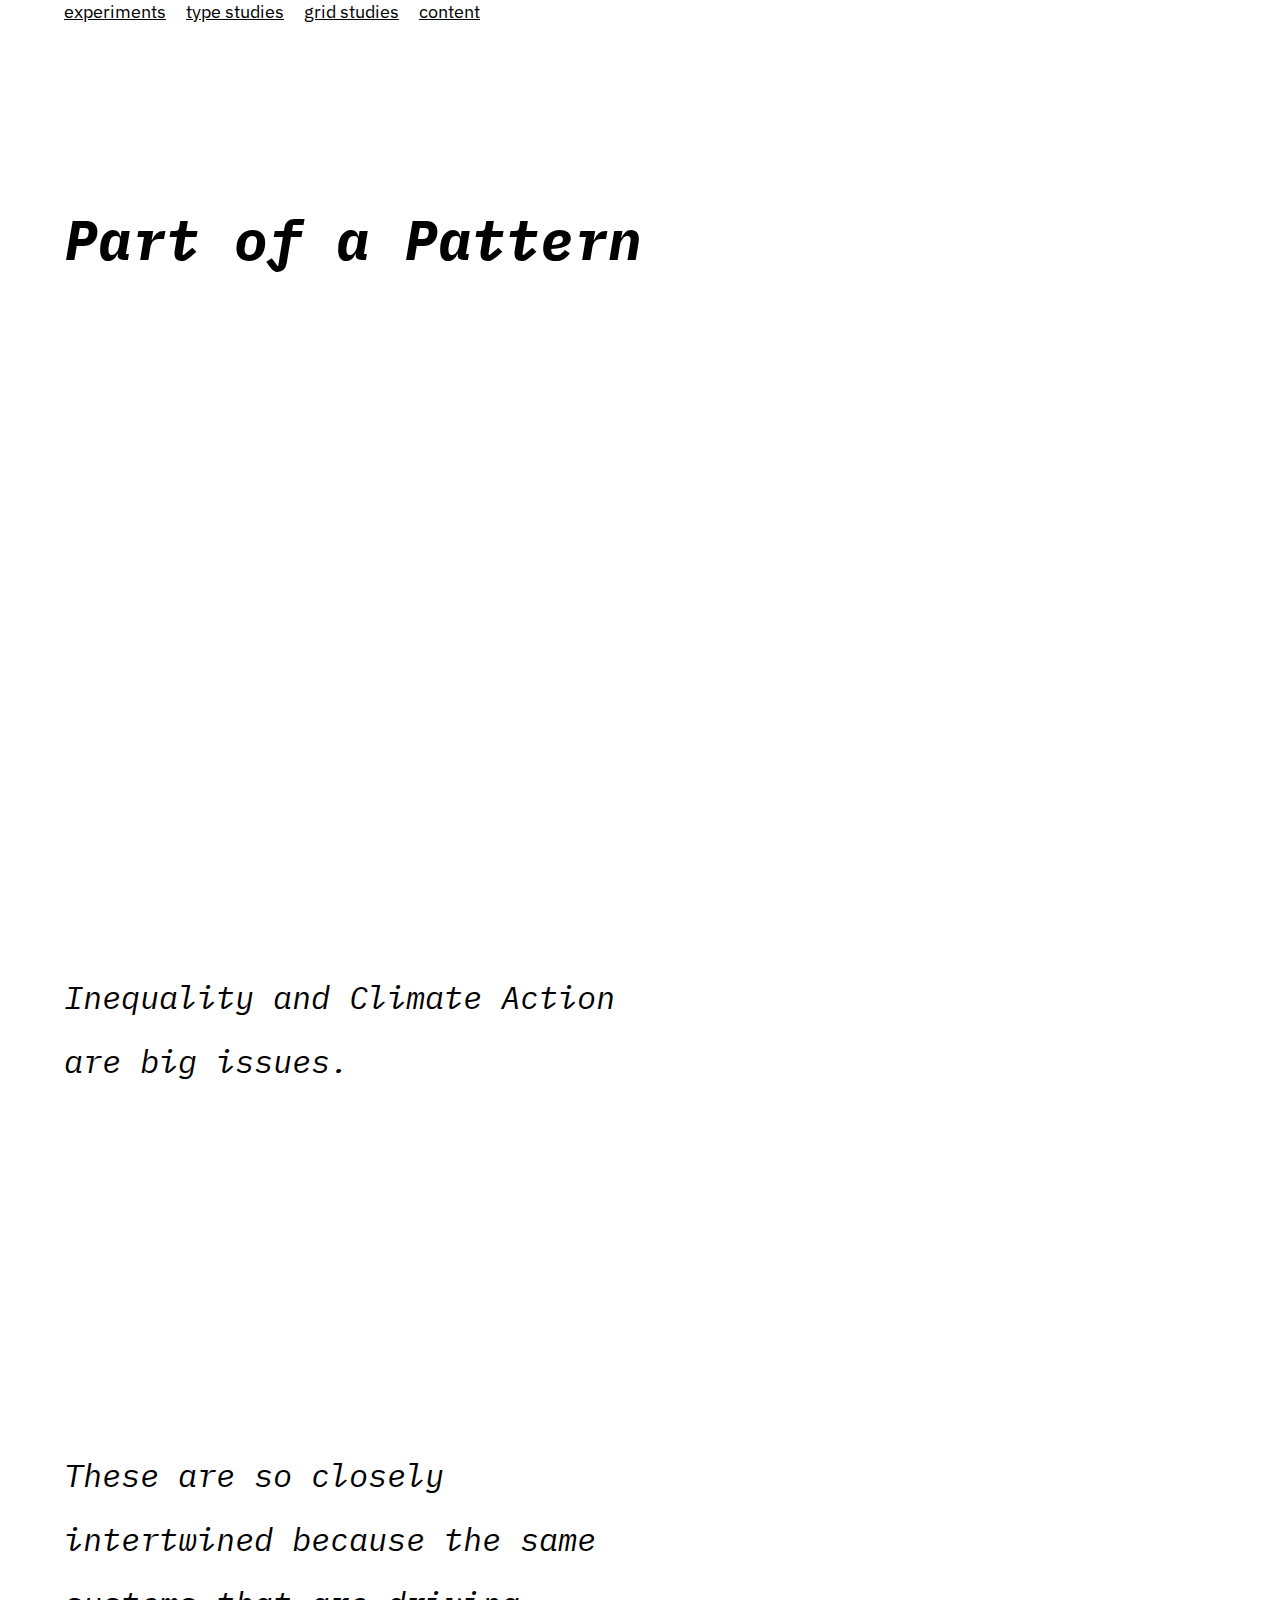
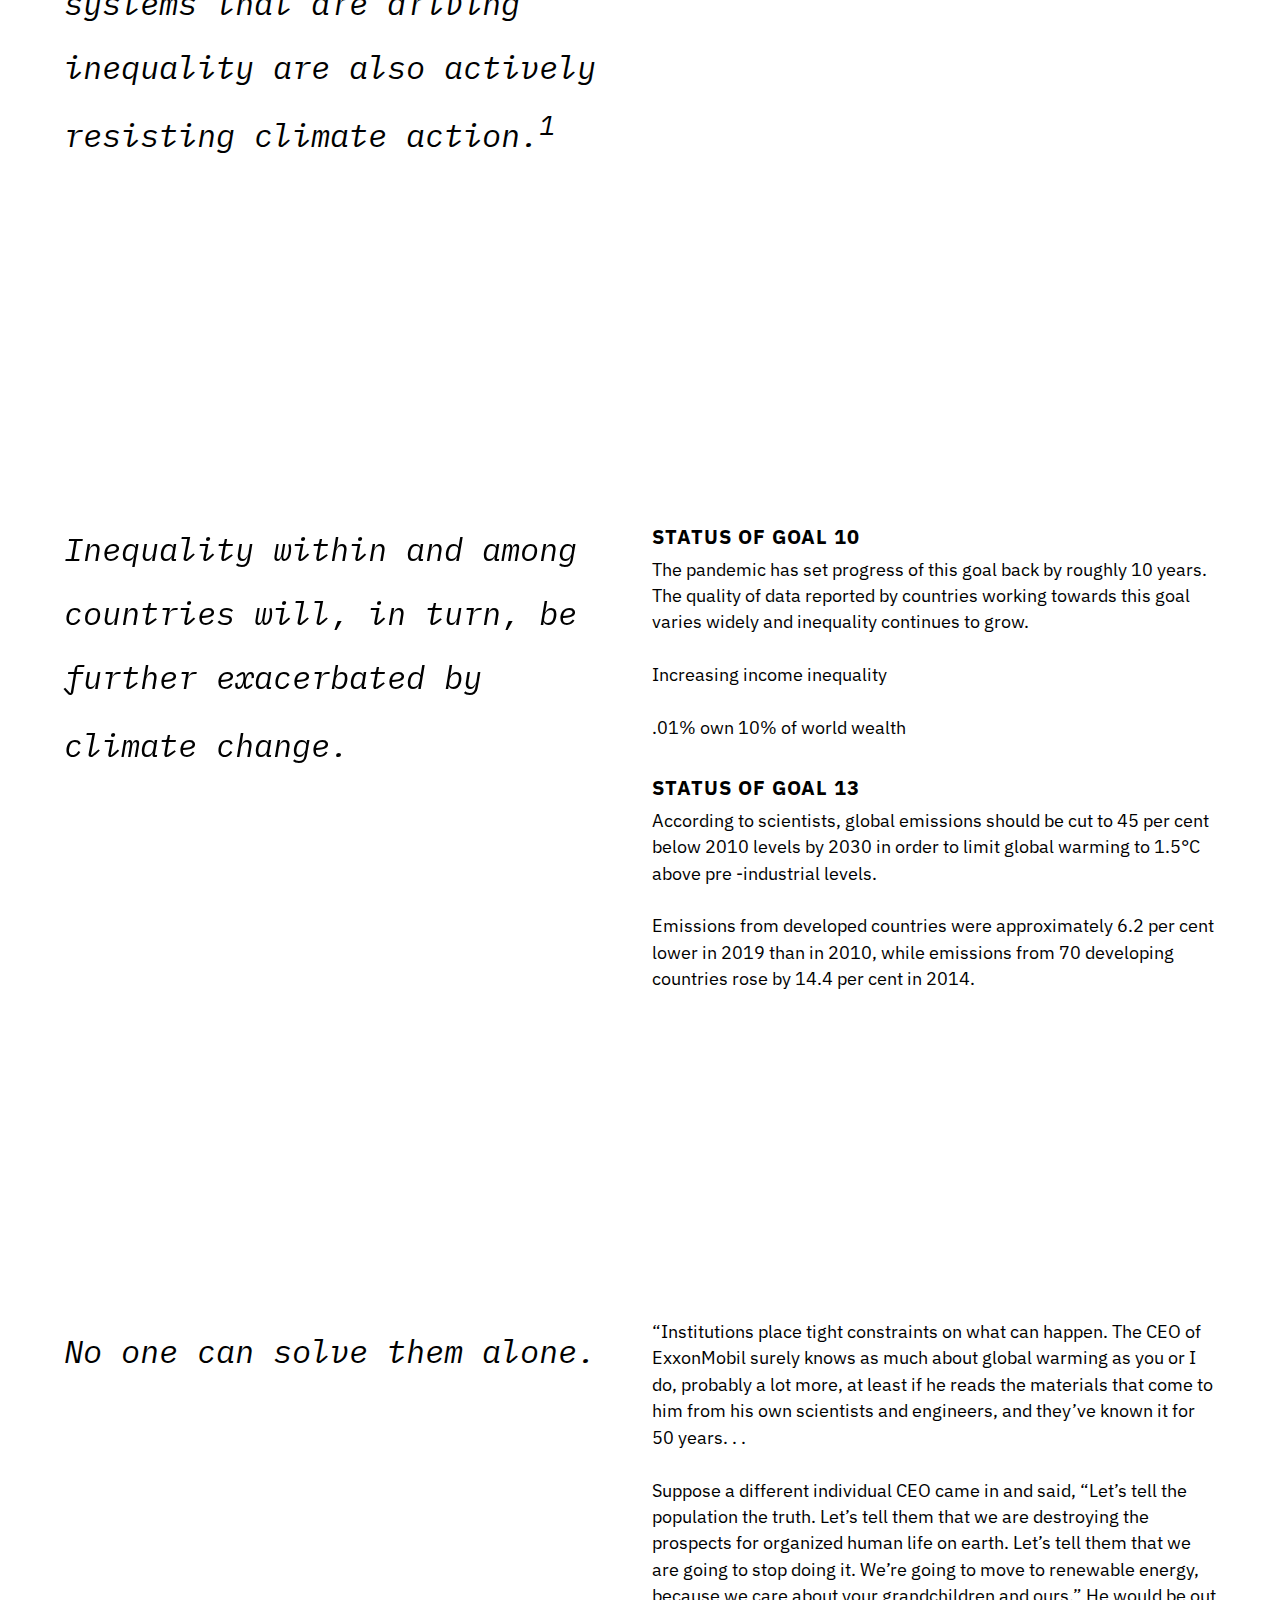
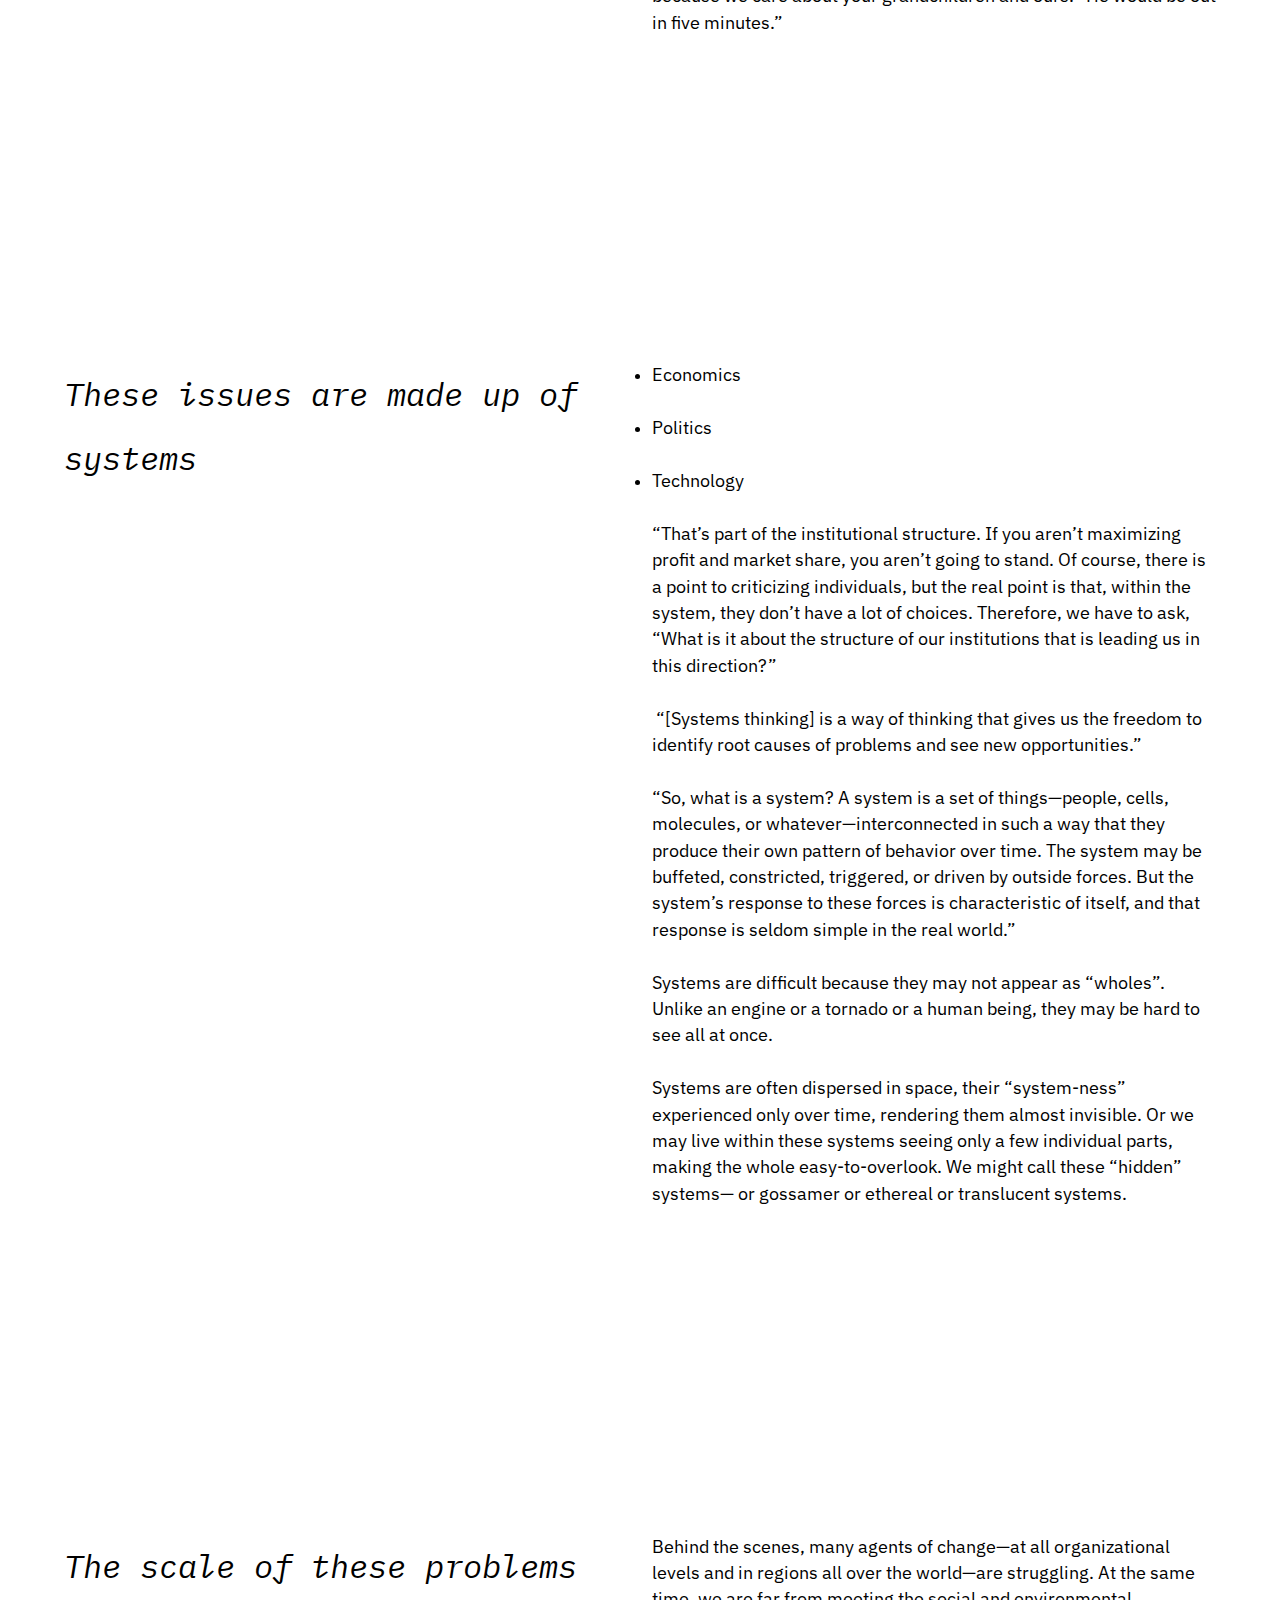
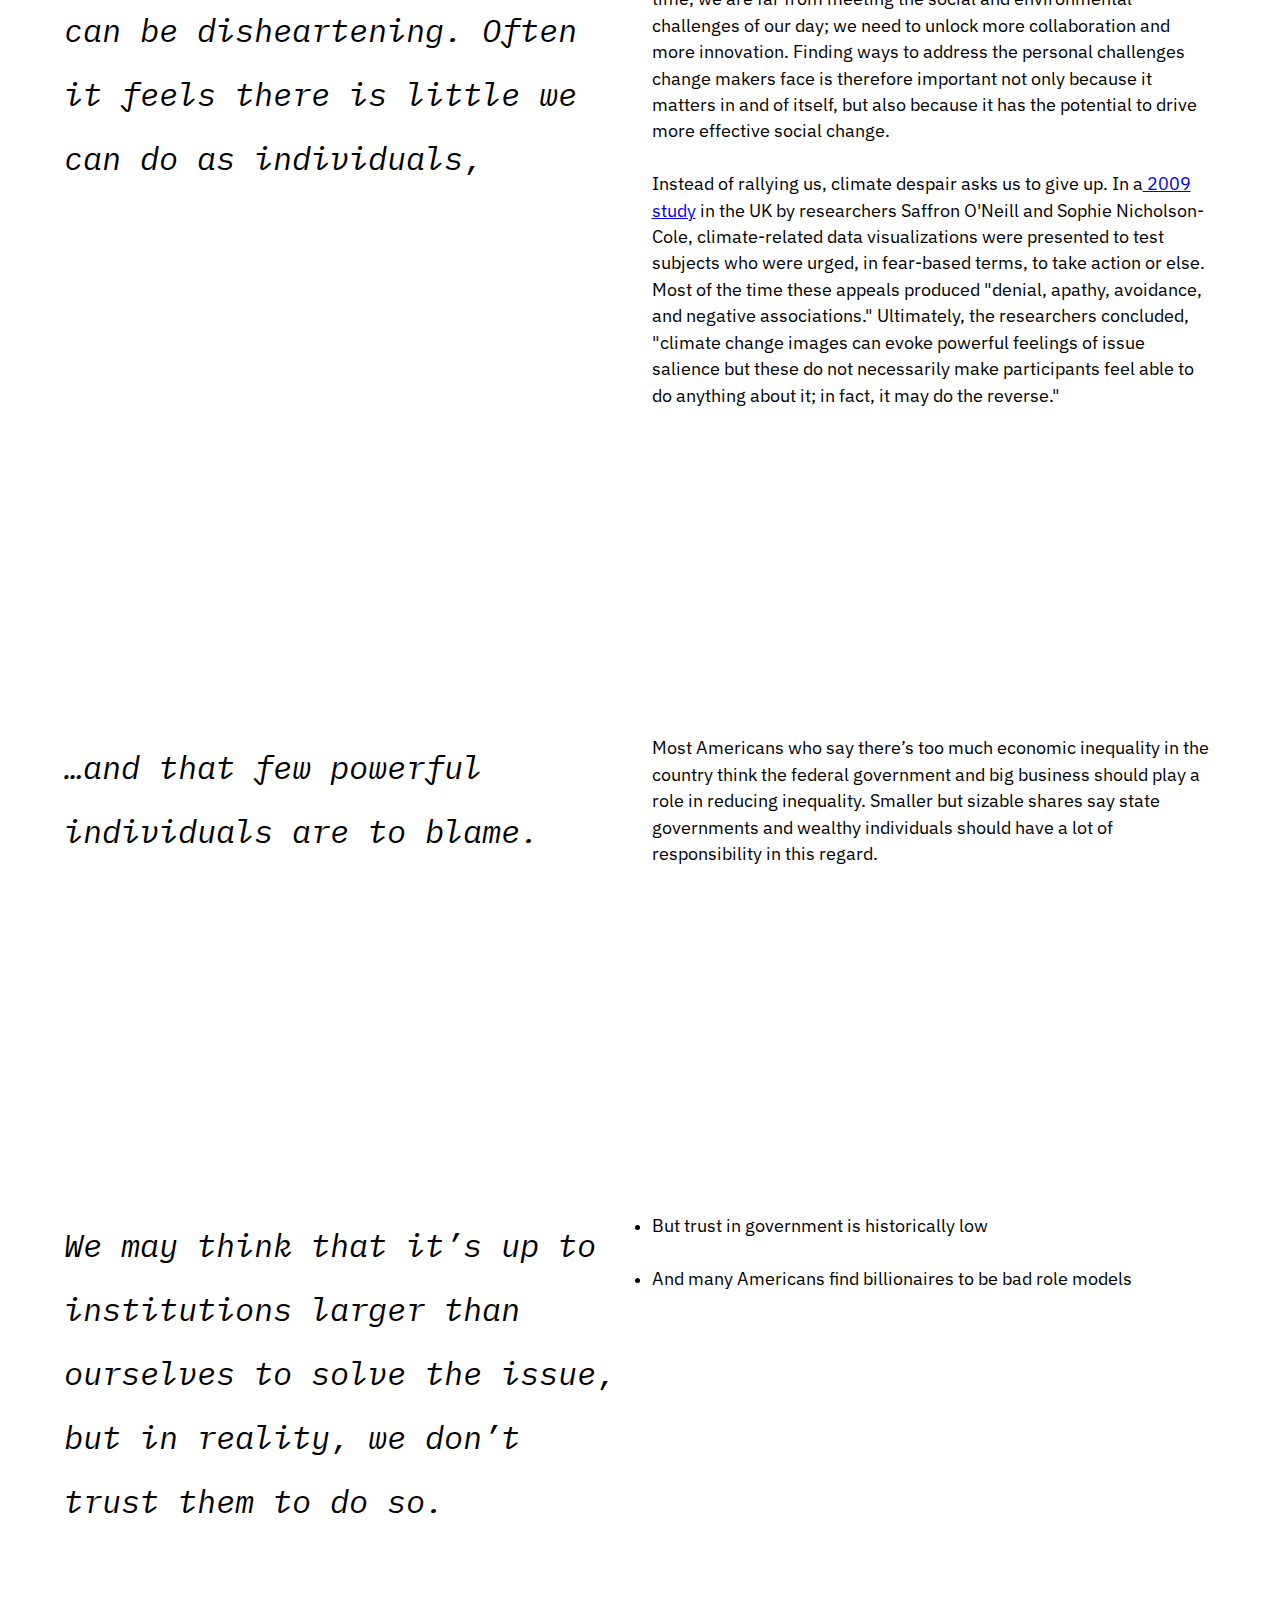
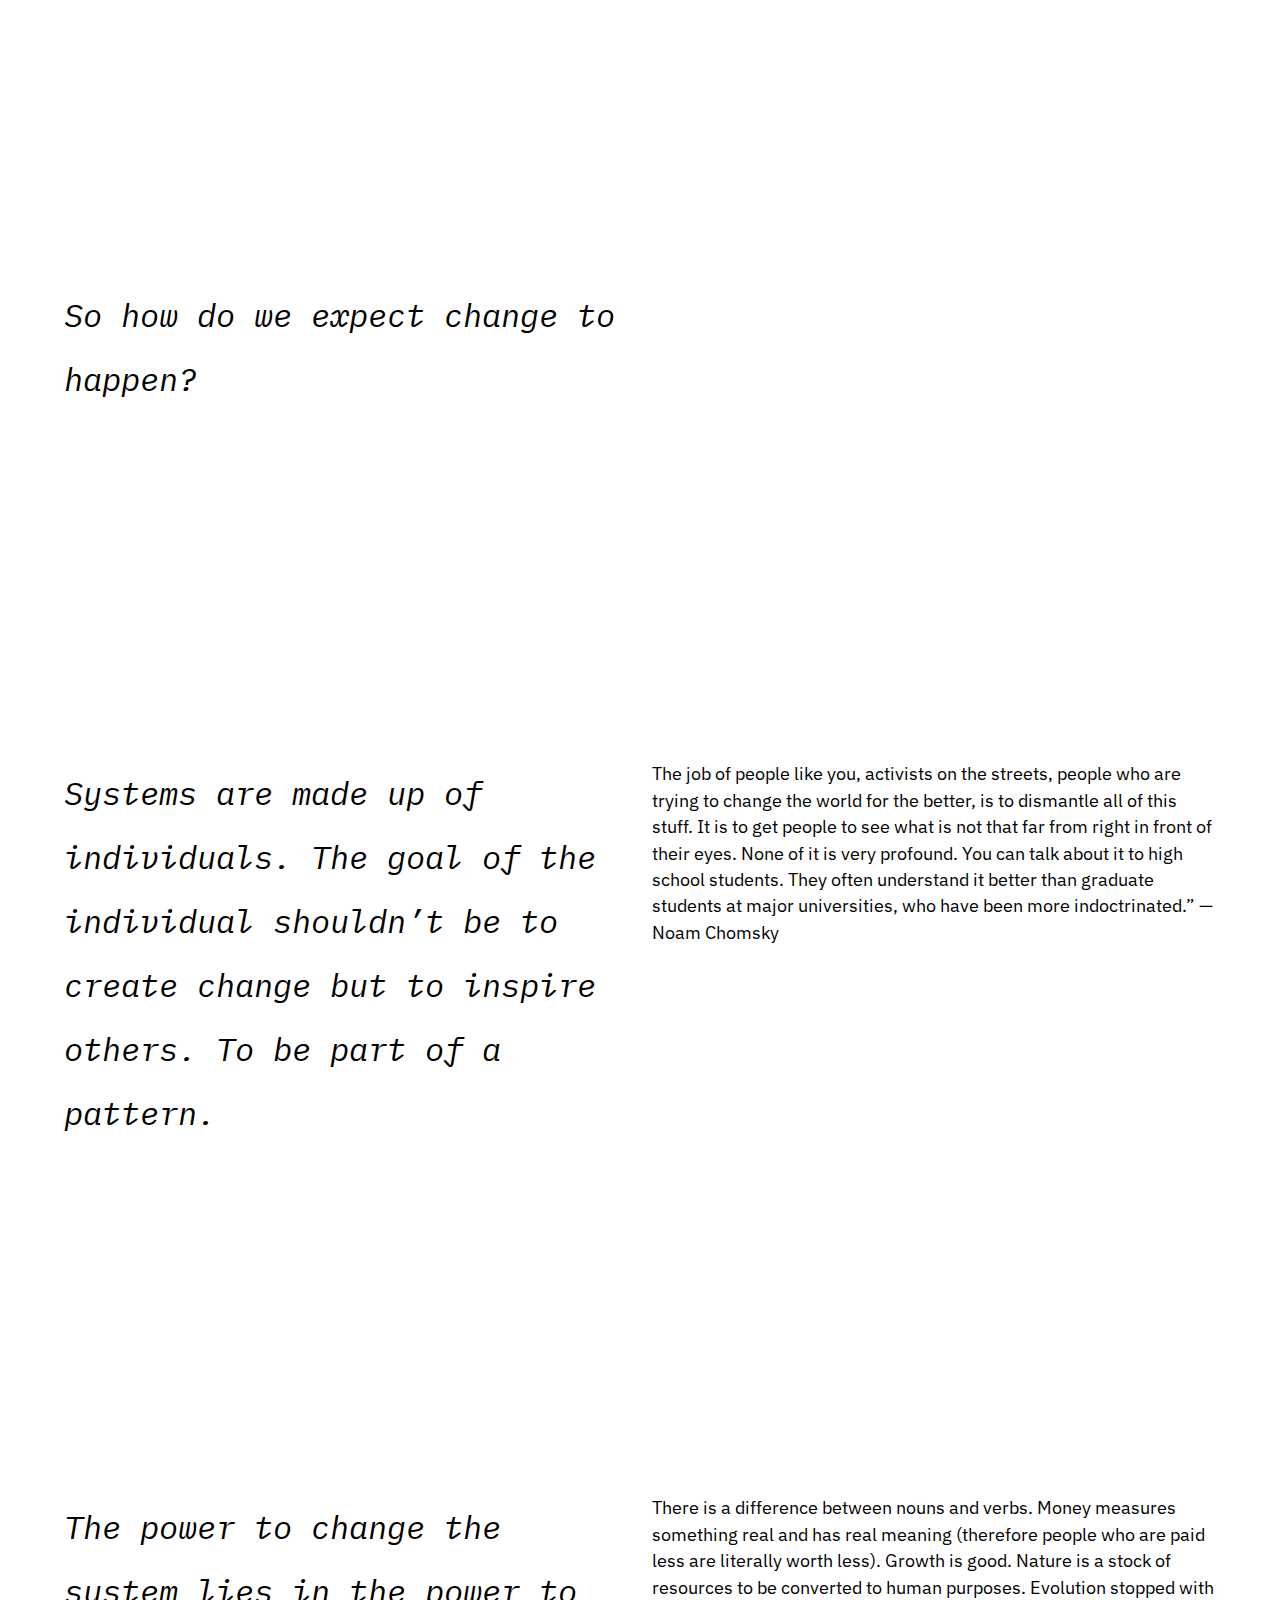
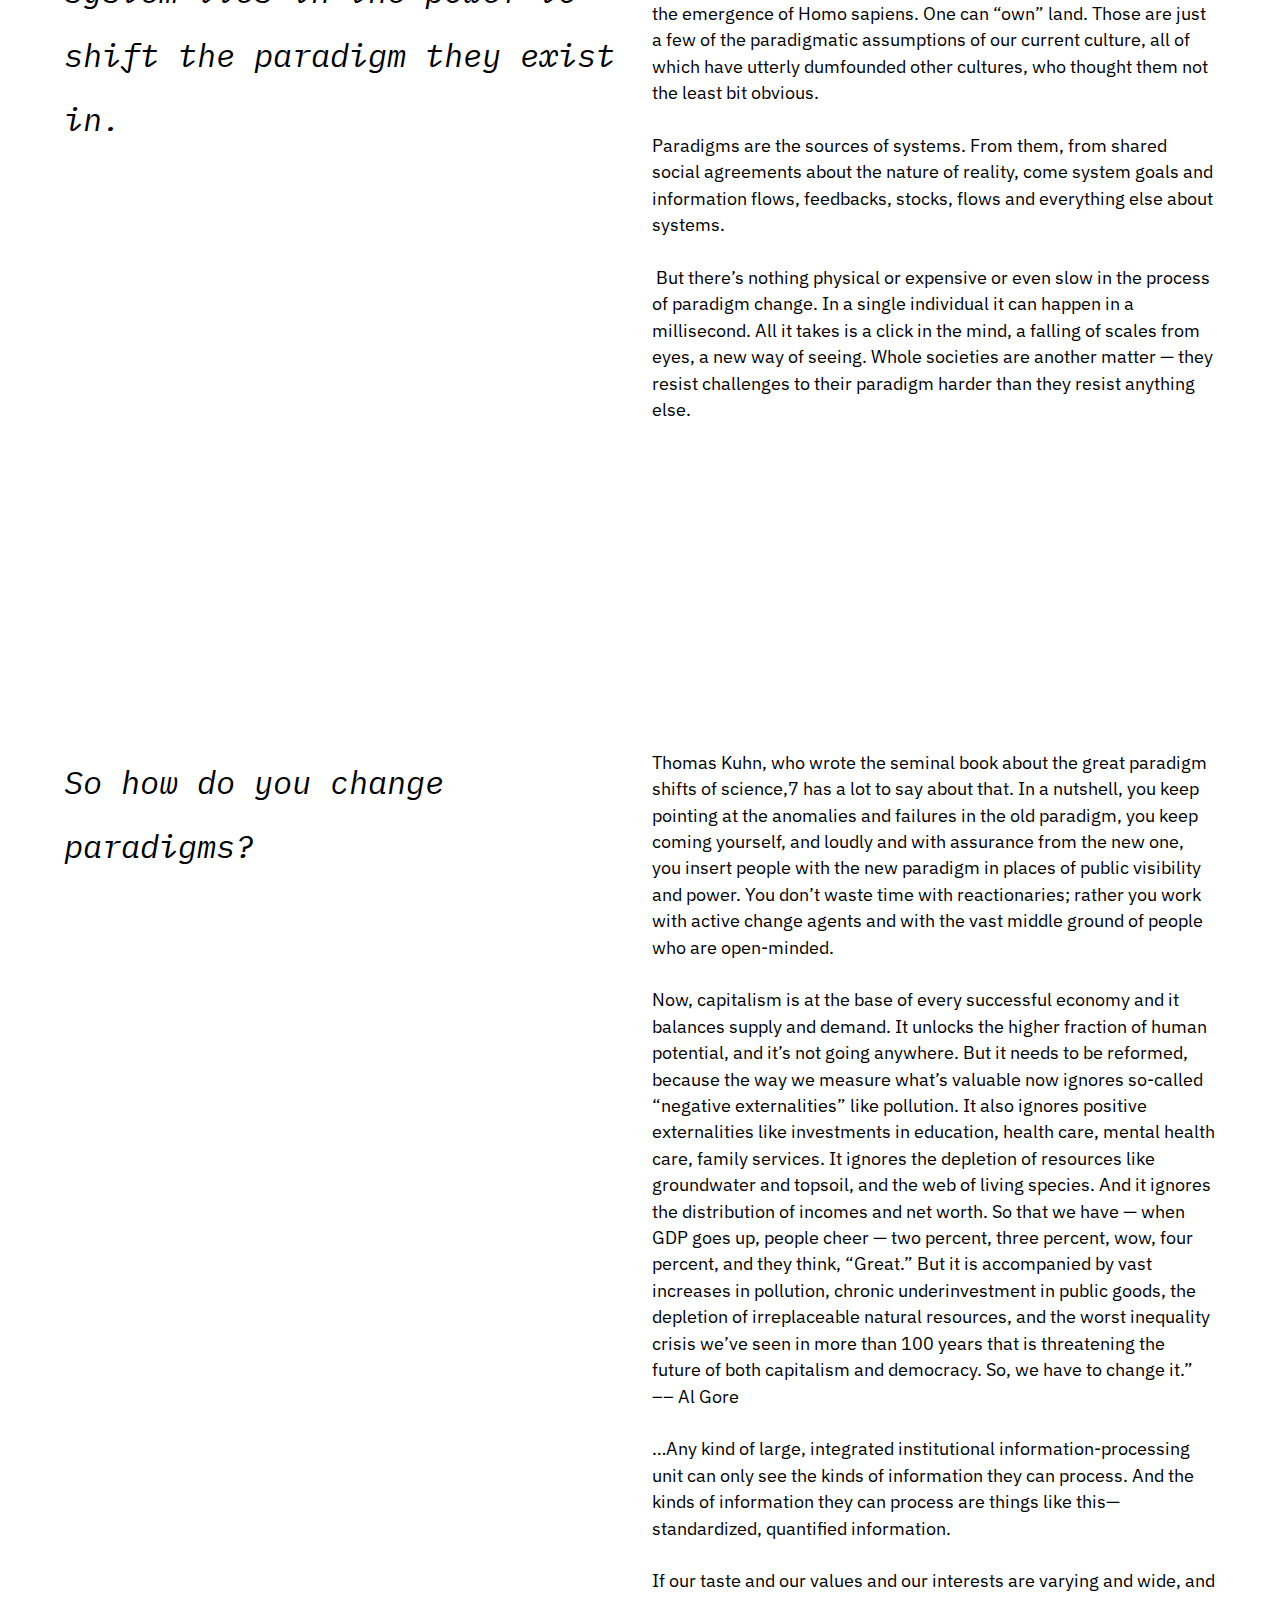
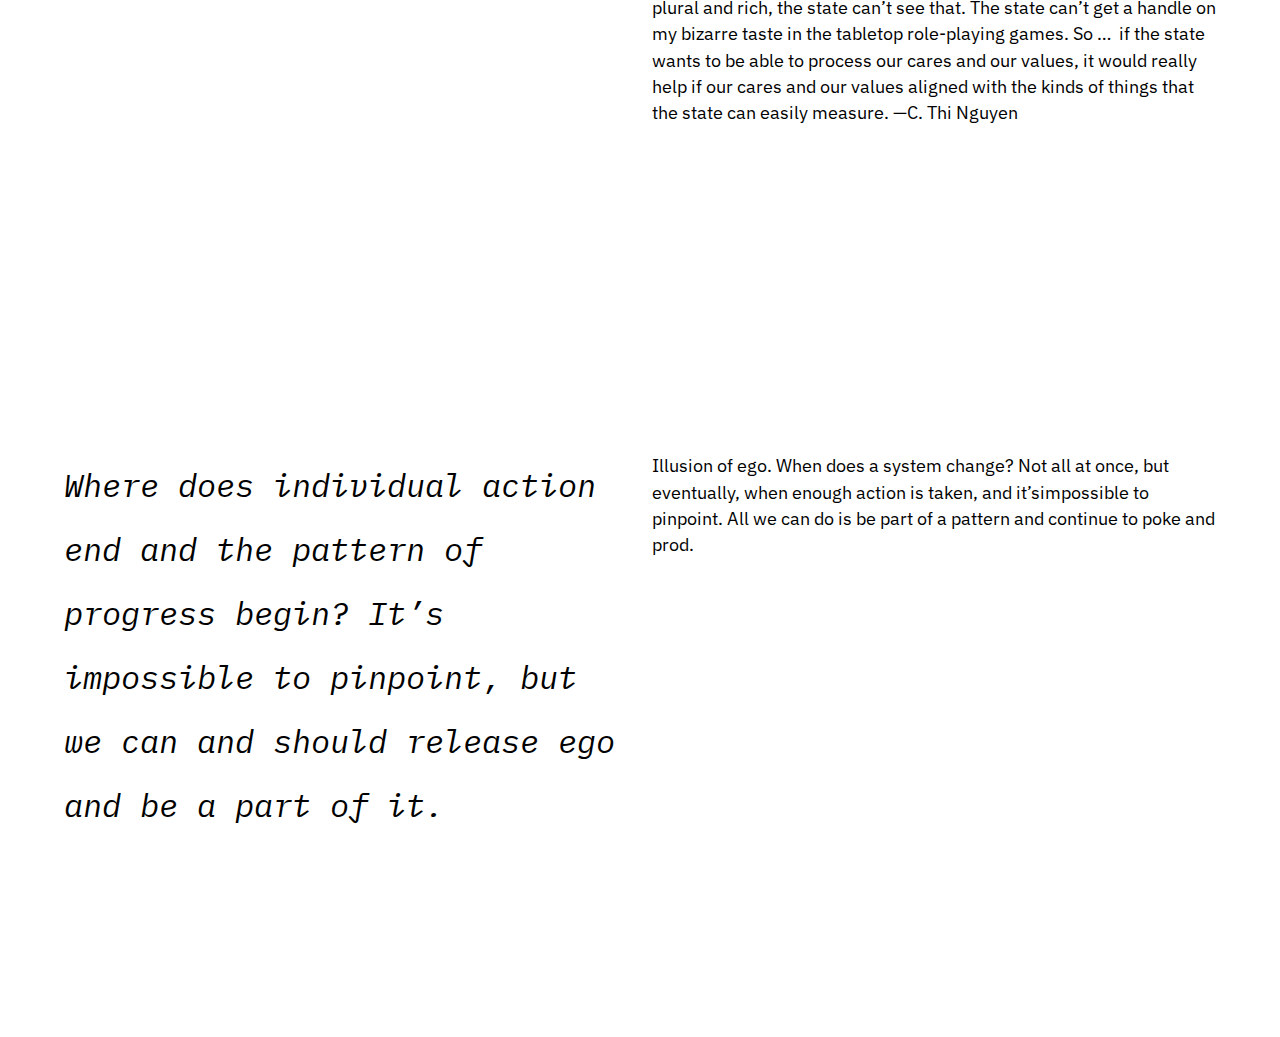
==== content.html @ 240db178 "Adding content" ====
<!DOCTYPE html>
<html lang="en">

<head>
    <meta charset="UTF-8">
    <meta http-equiv="X-UA-Compatible" content="IE=edge">
    <meta name="viewport" content="width=device-width, initial-scale=1.0">
    <title>Content</title>
    <link rel="stylesheet" href="style2.css">
</head>

<body>
    <div class="wrapper">
        <nav>
            <ul>
                <li><a href="index.html">experiments</a></li>
                <li><a href="typestudies.html">type studies</a></li>
                <li><a href="gridstudies.html">grid studies</a></li>
                <li><a href=""content.html">content</a></li>
    
            </ul>
        </nav>
        <h1>Part of a Pattern</h1>

        <section>
            <h2>Inequality and Climate Action are big issues.
            </h2>
        </section>

        <section>
            <h2>
                These are so closely intertwined because the same systems that are driving inequality are also actively
                resisting climate action.<sup>1</sup>
            </h2>
        </section>

        <section>
            <h2>
                Inequality within and among countries will, in turn, be further exacerbated by climate
                change.<sup></sup>
            </h2>
<div>
            <h3>Status of Goal 10</h3>
            <p>The pandemic has set progress of this goal back by roughly 10 years. The quality of data reported by
                countries working towards this goal varies widely and inequality continues to grow.</p>

            <p>Increasing income inequality</p>
            <p>.01% own 10% of world wealth</p>

            <h3>Status of Goal 13</h3>
            <p>According to scientists, global emissions should be cut to 45 per cent below 2010 levels by 2030 in order
                to limit global warming to 1.5&deg;C above pre -industrial levels.</p>

            <p>Emissions from developed countries were approximately 6.2 per cent lower in 2019 than in 2010, while
                emissions from 70 developing countries rose by 14.4 per cent in 2014.</p>
            </div>
        </section>

        <section>
            <h2>No one can solve them alone.</h2>

            <div>
            <p>&ldquo;Institutions place tight constraints on what can happen. The CEO of ExxonMobil surely knows as
                much about global warming as you or I do, probably a lot more, at least if he reads the materials that
                come to him from his own scientists and engineers, and they&rsquo;ve known it for 50 years. . .</p>
            <p>Suppose a different individual CEO came in and said, &ldquo;Let&rsquo;s tell the population the truth.
                Let&rsquo;s tell them that we are destroying the prospects for organized human life on earth.
                Let&rsquo;s tell them that we are going to stop doing it. We&rsquo;re going to move to renewable energy,
                because we care about your grandchildren and ours.&rdquo; He would be out in five minutes.&rdquo;</p>
            </div>
        </section>


        <section>
            <h2>These issues are made up of systems</h2>
            <div>
            <ul>
                <li>
                    <p>Economics</p>
                </li>
                <li>
                    <p>Politics</p>
                </li>
                <li>
                    <p>Technology</p>
                </li>
            </ul>

            <p>&ldquo;That&rsquo;s part of the institutional structure. If you aren&rsquo;t maximizing profit and market
                share, you aren&rsquo;t going to stand. Of course, there is a point to criticizing individuals, but the
                real point is that, within the system, they don&rsquo;t have a lot of choices. Therefore, we have to
                ask, &ldquo;What is it about the structure of our institutions that is leading us in this
                direction?&rdquo;</p>

            <p>&nbsp;&ldquo;[Systems thinking] is a way of thinking that gives us the freedom to identify root causes of
                problems and see new opportunities.&rdquo;</p>

            <p>&ldquo;So, what is a system? A system is a set of things&mdash;people, cells, molecules, or
                whatever&mdash;interconnected in such a way that they produce their own pattern of behavior over time.
                The system may be buffeted, constricted, triggered, or driven by outside forces. But the system&rsquo;s
                response to these forces is characteristic of itself, and that response is seldom simple in the real
                world.&rdquo;</p>

            <p>Systems are difficult because they may not appear as &ldquo;wholes&rdquo;. Unlike an engine or a tornado
                or a human being, they may be hard to see all at once.</p>

            <p>Systems are often dispersed in space, their &ldquo;system-ness&rdquo; experienced only over time,
                rendering them almost invisible. Or we may live within these systems seeing only a few individual parts,
                making the whole easy-to-overlook. We might call these &ldquo;hidden&rdquo; systems&mdash; or gossamer
                or ethereal or translucent systems.&nbsp;</p>
            </div>
        </section>

        <section>
            <h2>The scale of these problems can be disheartening. Often it feels there is little we can do as
                individuals,&nbsp;</h2>
                <div>
            <p>Behind the scenes, many agents of change&mdash;at all organizational levels and in regions all over the
                world&mdash;are struggling. At the same time, we are far from meeting the social and environmental
                challenges of our day; we need to unlock more collaboration and more innovation. Finding ways to address
                the personal challenges change makers face is therefore important not only because it matters in and of
                itself, but also because it has the potential to drive more effective social change.</p>

            <p>Instead of rallying us, climate despair asks us to give up. In a<a
                    href="https://journals.sagepub.com/doi/abs/10.1177/1075547008329201">&nbsp;2009 study</a> in the UK
                by researchers Saffron O&apos;Neill and Sophie Nicholson-Cole, climate-related data visualizations were
                presented to test subjects who were urged, in fear-based terms, to take action or else. Most of the time
                these appeals produced &quot;denial, apathy, avoidance, and negative associations.&quot; Ultimately, the
                researchers concluded, &quot;climate change images can evoke powerful feelings of issue salience but
                these do not necessarily make participants feel able to do anything about it; in fact, it may do the
                reverse.&quot;&nbsp;</p>
                </div>

        </section>

        <section>
            <h2>&hellip;and that few powerful individuals are to blame.</h2>
            <div>
            <p>Most Americans who say there&rsquo;s too much economic inequality in the country think the federal
                government and big business should play a role in reducing inequality. Smaller but sizable shares say
                state governments and wealthy individuals should have a lot of responsibility in this regard.</p>
            </div>
        </section>

        <section>
            <h2>We may think that it&rsquo;s up to institutions larger than ourselves to solve the issue, but in
                reality, we don&rsquo;t trust them to do so.</h2>
                <div>
            <ul>
                <li>
                    <p>But trust in government is historically low </p>
                </li>
                <li>
                    <p>And many Americans find billionaires to be bad role models</p>
                </li>
            </ul>
                </div>
        </section>

        <section>
            <h2>So how do we expect change to happen?
            </h2>
        </section>

        <section>
            <h2>Systems are made up of individuals. The goal of the individual shouldn&rsquo;t be to create change but
                to inspire others. To be part of a pattern.</h2>

            <p>The job of people like you, activists on the streets, people who are trying to change the world for the
                better, is to dismantle all of this stuff. It is to get people to see what is not that far from right in
                front of their eyes. None of it is very profound. You can talk about it to high school students. They
                often understand it better than graduate students at major universities, who have been more
                indoctrinated.&rdquo; &mdash; Noam Chomsky</p>
        </section>

        <section>
            <h2>The power to change the system lies in the power to shift the paradigm they exist in.</h2>
            <div>

            <p>There is a difference between nouns and verbs. Money measures something real and has real meaning
                (therefore people who are paid less are literally worth less). Growth is good. Nature is a stock of
                resources to be converted to human purposes. Evolution stopped with the emergence of Homo sapiens. One
                can &ldquo;own&rdquo; land. Those are just a few of the paradigmatic assumptions of our current culture,
                all of which have utterly dumfounded other cultures,&nbsp;who thought them not the least bit obvious.
            </p>

            <p>Paradigms are the sources of systems. From them, from shared social agreements about the nature of
                reality, come system goals and information flows, feedbacks, stocks, flows and everything else about
                systems.&nbsp;</p>

            <p>&nbsp;But there&rsquo;s nothing physical or expensive or even slow in the process of paradigm change. In
                a single individual it can happen in a millisecond. All it takes is a click in the mind, a falling of
                scales from eyes, a new way of seeing. Whole societies are another matter &mdash; they resist challenges
                to their paradigm harder than they resist anything else.&nbsp;</p>
            </div>
        </section>

        <section>
            <h2>So how do you change paradigms?</h2>
            <div>
            <p>Thomas Kuhn, who wrote the seminal book about the great paradigm shifts of science,7 has a lot to say
                about that.&nbsp;In a nutshell, you keep pointing at the anomalies and failures in the old paradigm, you
                keep coming yourself, and loudly and with assurance from the new one, you insert people with the new
                paradigm in places of public visibility and power. You don&rsquo;t waste time with reactionaries; rather
                you work with active change agents and with the vast middle ground of people who are open-minded.</p>

            <p>Now, capitalism is at the base of every successful economy and it balances supply and demand. It unlocks
                the higher fraction of human potential, and it&rsquo;s not going anywhere. But it needs to be reformed,
                because the way we measure what&rsquo;s valuable now ignores so-called &ldquo;negative
                externalities&rdquo; like pollution. It also ignores positive externalities like investments in
                education, health care, mental health care, family services. It ignores the depletion of resources like
                groundwater and topsoil, and the web of living species. And it ignores the distribution of incomes and
                net worth. So that we have &mdash;&nbsp;when GDP goes up, people cheer &mdash; two percent, three
                percent, wow, four percent, and they think, &ldquo;Great.&rdquo; But it is accompanied by vast increases
                in pollution, chronic underinvestment in public goods, the depletion of irreplaceable natural resources,
                and the worst inequality crisis we&rsquo;ve seen in more than 100 years that is threatening the future
                of both capitalism and democracy. So, we have to change it.&rdquo; &ndash;&ndash; Al Gore</p>

            <p>&hellip;Any kind of large, integrated institutional information-processing unit can only see the kinds of
                information they can process. And the kinds of information they can process are things like this&mdash;
                standardized, quantified information.</p>

            <p>If our taste and our values and our interests are varying and wide, and plural and rich, the state
                can&rsquo;t see that. The state can&rsquo;t get a handle on my bizarre taste in the tabletop
                role-playing games. So &hellip; &nbsp;if the state wants to be able to process our cares and our values,
                it would really help if our cares and our values aligned with the kinds of things that the state can
                easily measure. &mdash;C. Thi Nguyen</p>
            </div>

        </section>

        <section>
            <h2>Where does individual action end and the pattern of progress begin? It&rsquo;s impossible to pinpoint,
                but we can and should release ego and be a part of it.</h2>
            <p>Illusion of ego. When does a system change? Not all at once, but eventually, when enough action is taken,
                and it&rsquo;simpossible to pinpoint. All we can do is be part of a pattern and continue to poke and
                prod.</p>
        </section>
    </div>

</body>

</html>
---- style2.css ----
@import url('https://fonts.googleapis.com/css2?family=IBM+Plex+Mono:ital,wght@0,400;0,700;1,400;1,700&family=IBM+Plex+Sans:ital,wght@0,400;0,700;1,400;1,700&display=swap');

*{
    margin: 0;
    padding:0;
    box-sizing:border-box;
    font-family: 'IBM Plex Sans', sans-serif;
}

h1, h2, h3{
    margin: 0;
    padding: 0;
}

.wrapper{
    padding: 0 5%;
}


img{
    max-width: 100%;
}

/*Navigation styles*/
nav{

    font-size: 18px;
    }
    
    nav ul {
        margin: 0;
        padding: 0;
        list-style: none;
        display: flex;
        justify-content: left;
    }
    
    nav ul li {
        margin: 0;
        padding-right: 20px;
    }
    
    nav a{
        text-decoration: underline;
        color: black;
    }
    
    /*End navigation styles*/
    
h1{
    font-family:'IBM Plex Mono',monospace;
    font-style: italic;
    font-weight: 700;
    font-size: 3.5rem;
    padding: 20vh 0 60vh;
}

section{
    padding: 150px 0;
}

h2{
    font-size: 2rem;
    line-height: 2;
    font-weight:400;
    font-family: 'IBM Plex Mono', monospace;
    font-style: italic;
    padding-bottom: 50px;
    background-color: white;

    position: sticky;
    top: 0;
}

h3{
    font-size: 1.25rem;
    line-height: 2em;
    text-transform: uppercase;
    letter-spacing: 1px;

}

p{
    font-size: 1.1rem;
    line-height: 1.5em;
    padding-bottom: 1.5em;
}
@media screen and (min-width: 900px){

    section{
        display: grid;
        grid-template-columns: 1fr 1fr;
        gap: 2%;
    }

    h2{
        align-self: start;
        position: sticky;
        top: 50px;
    }
    
}
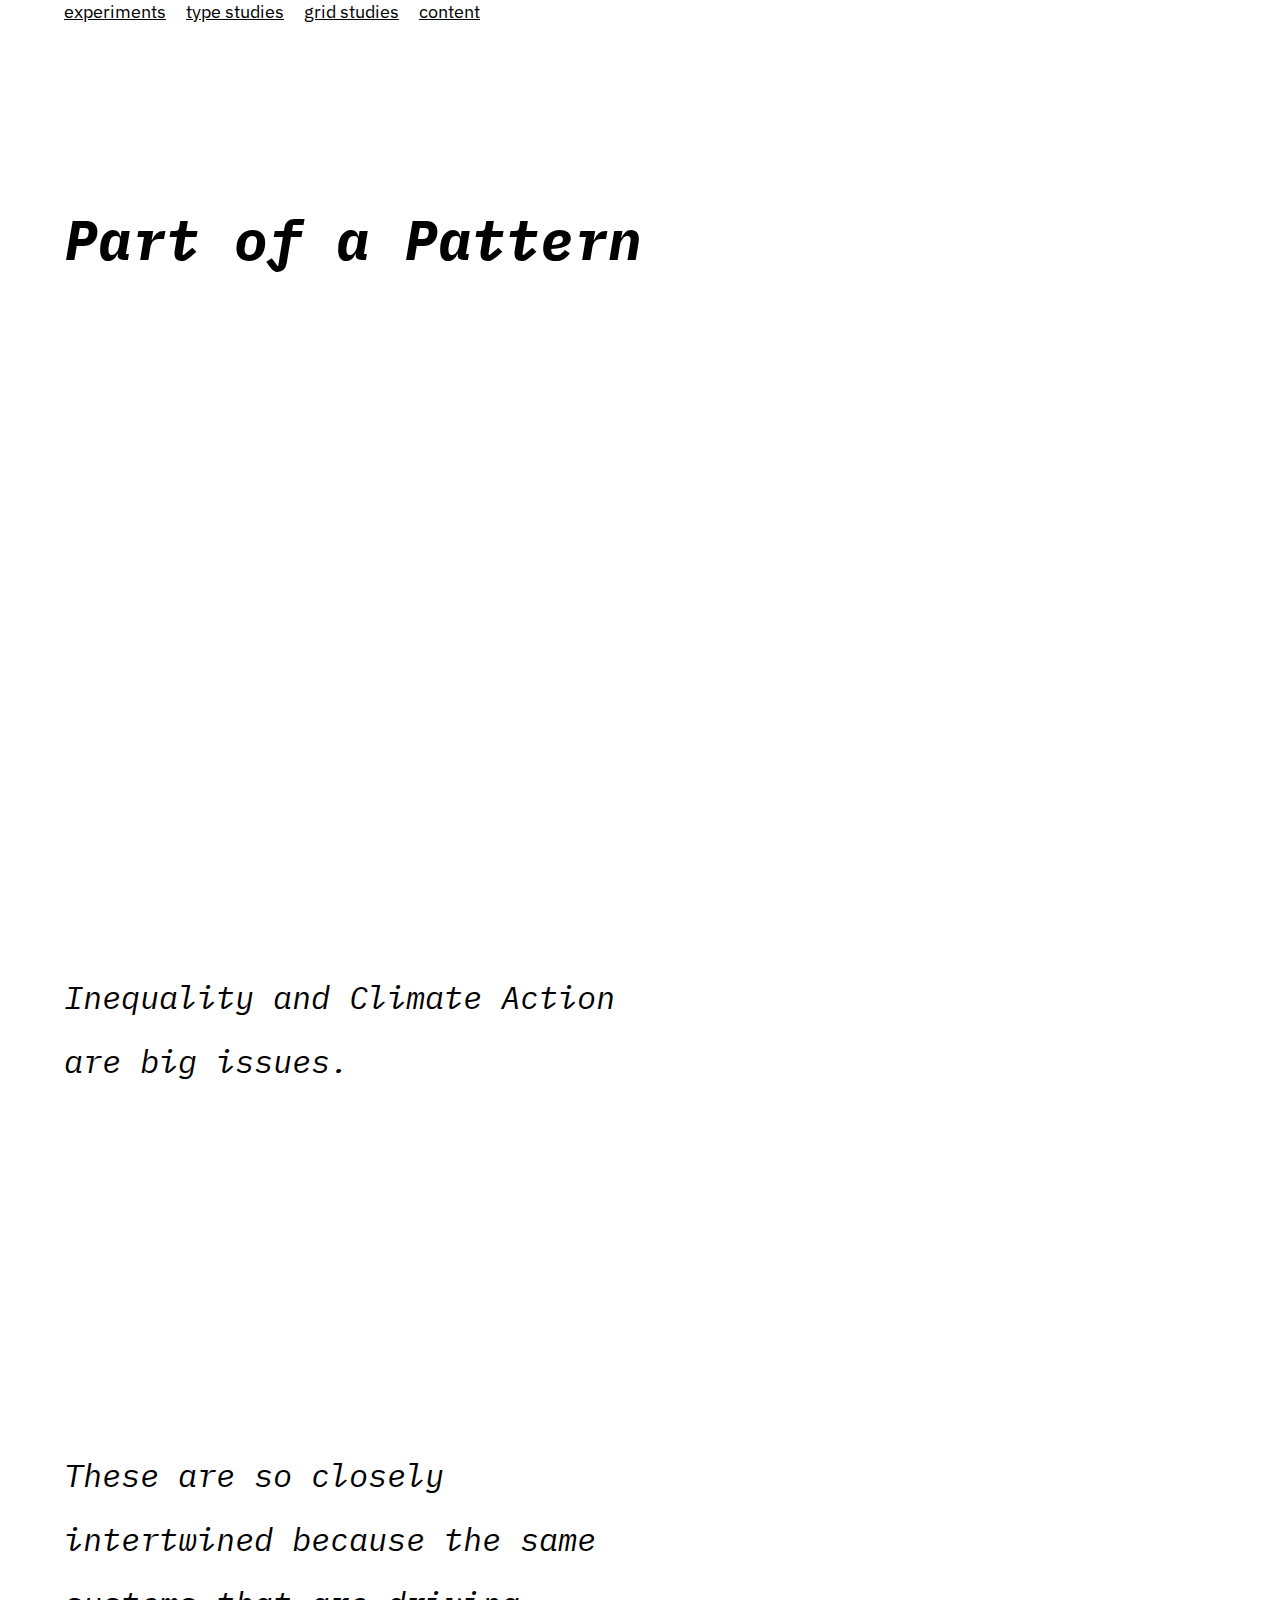
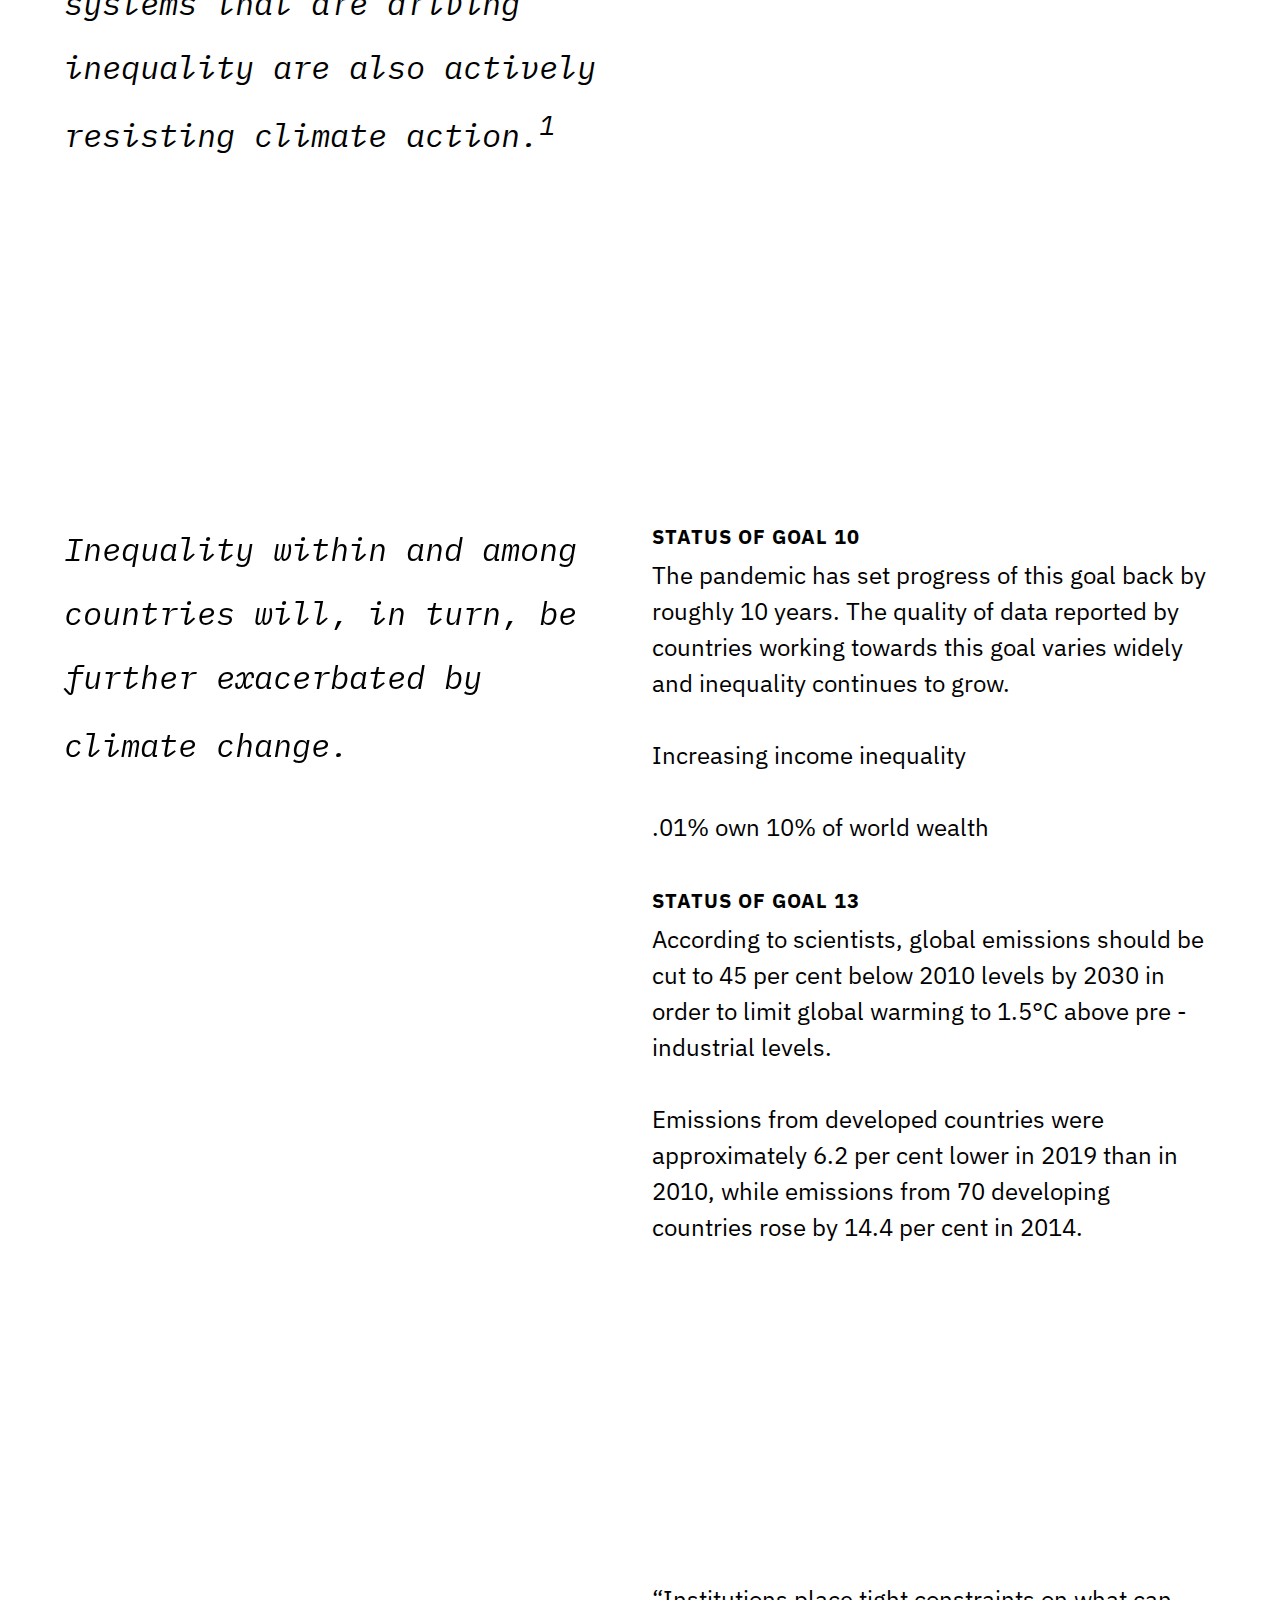
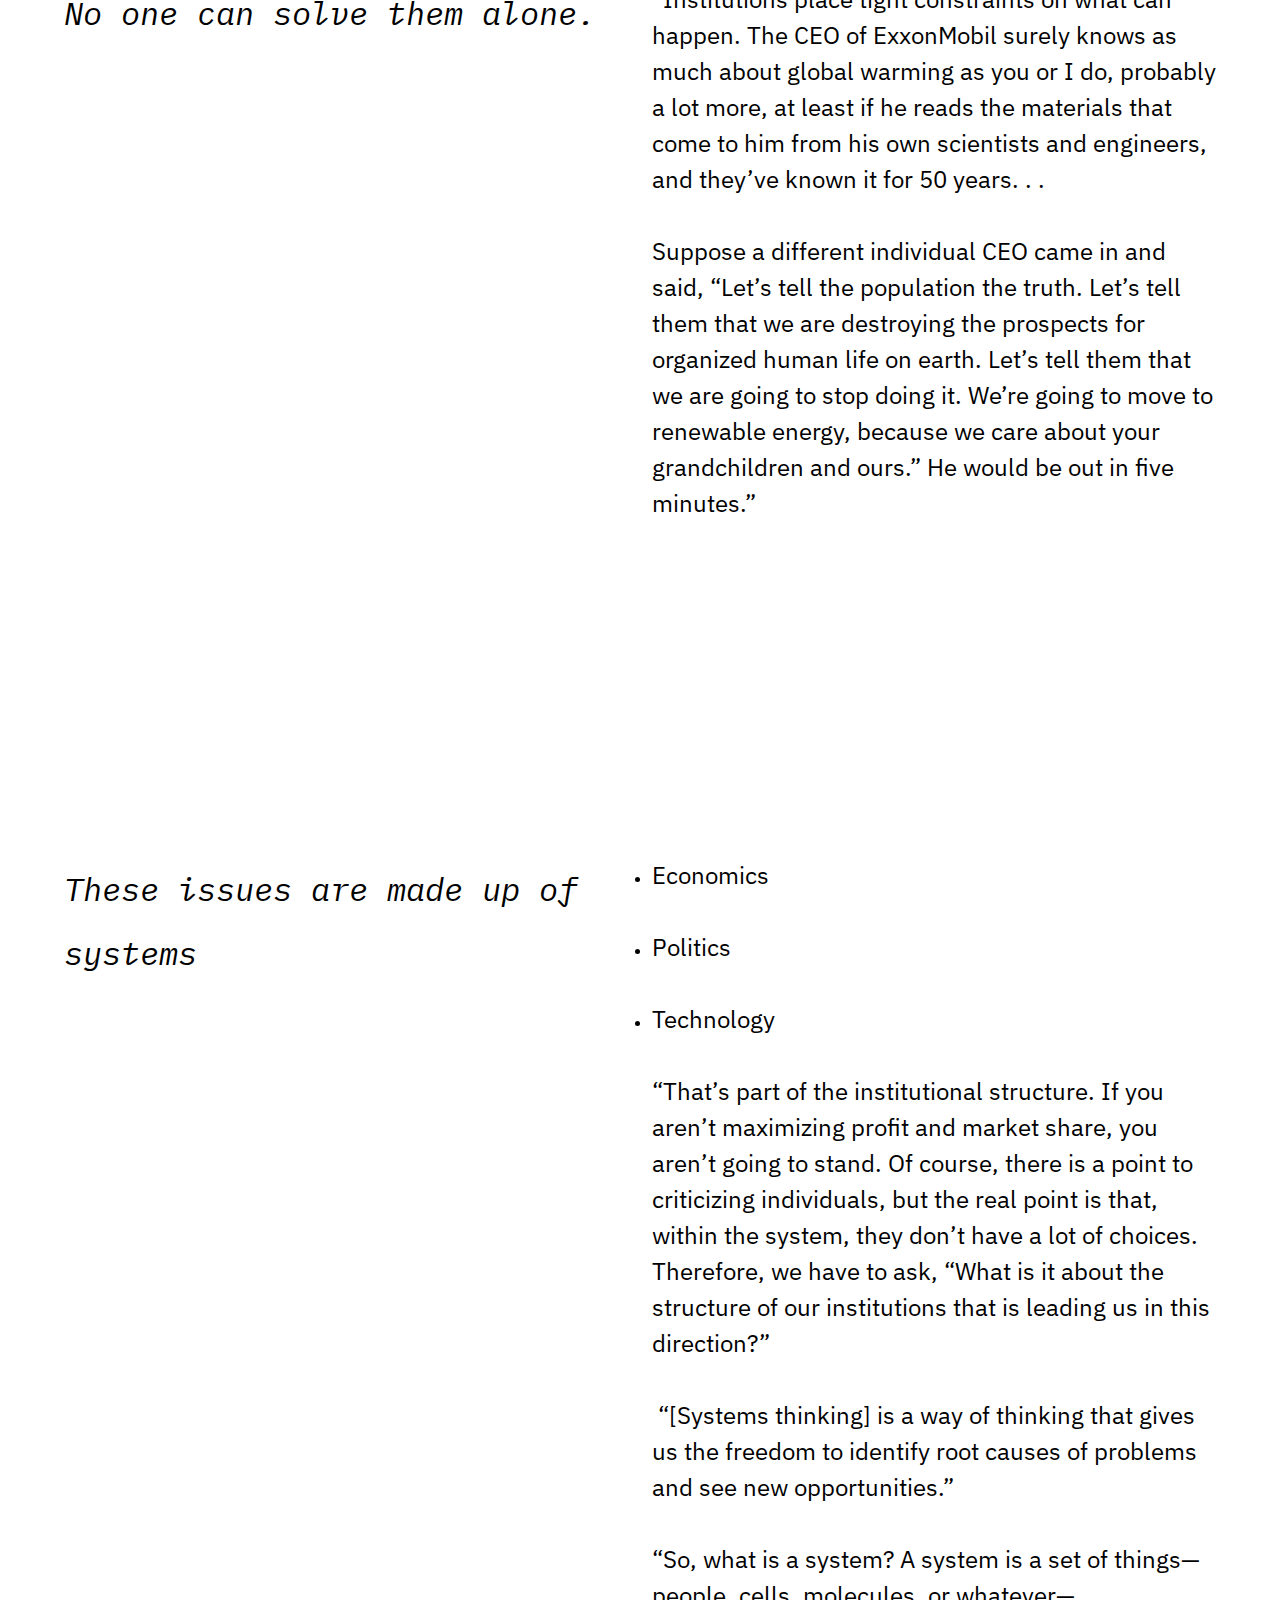
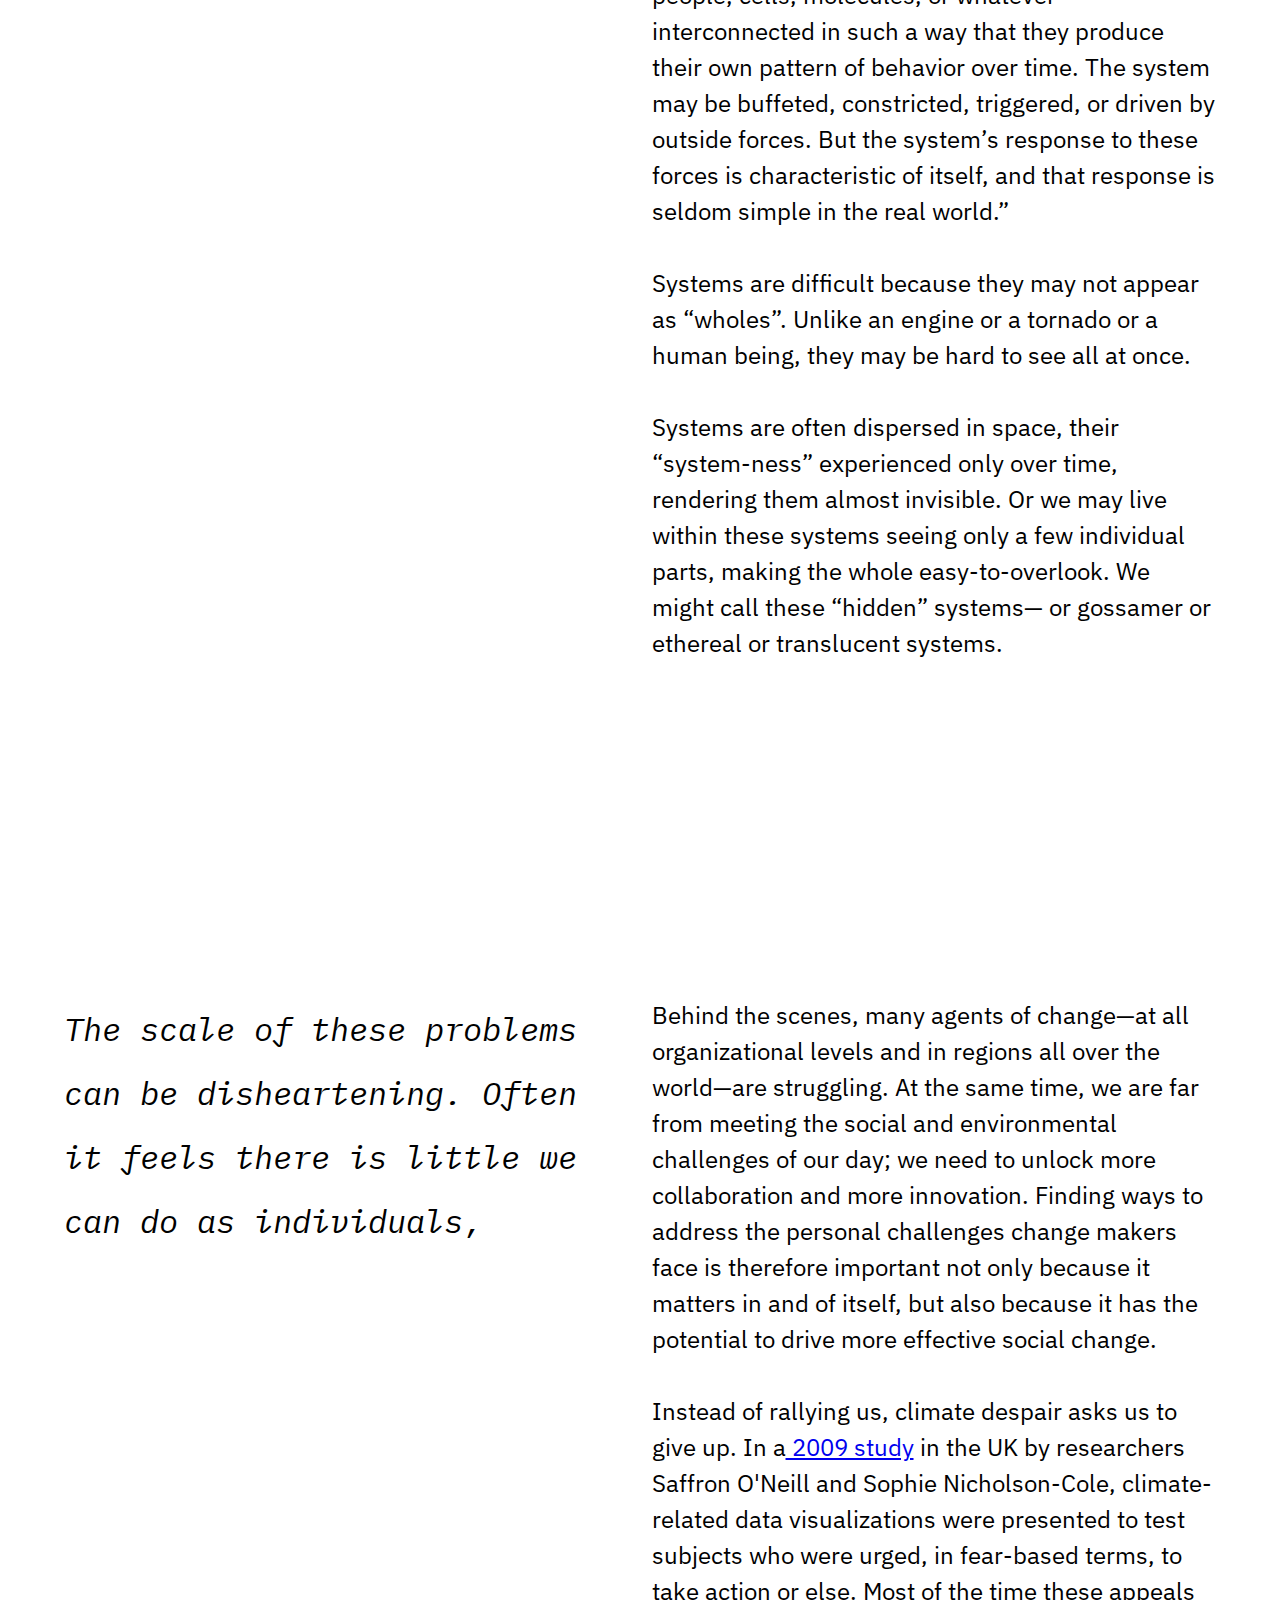
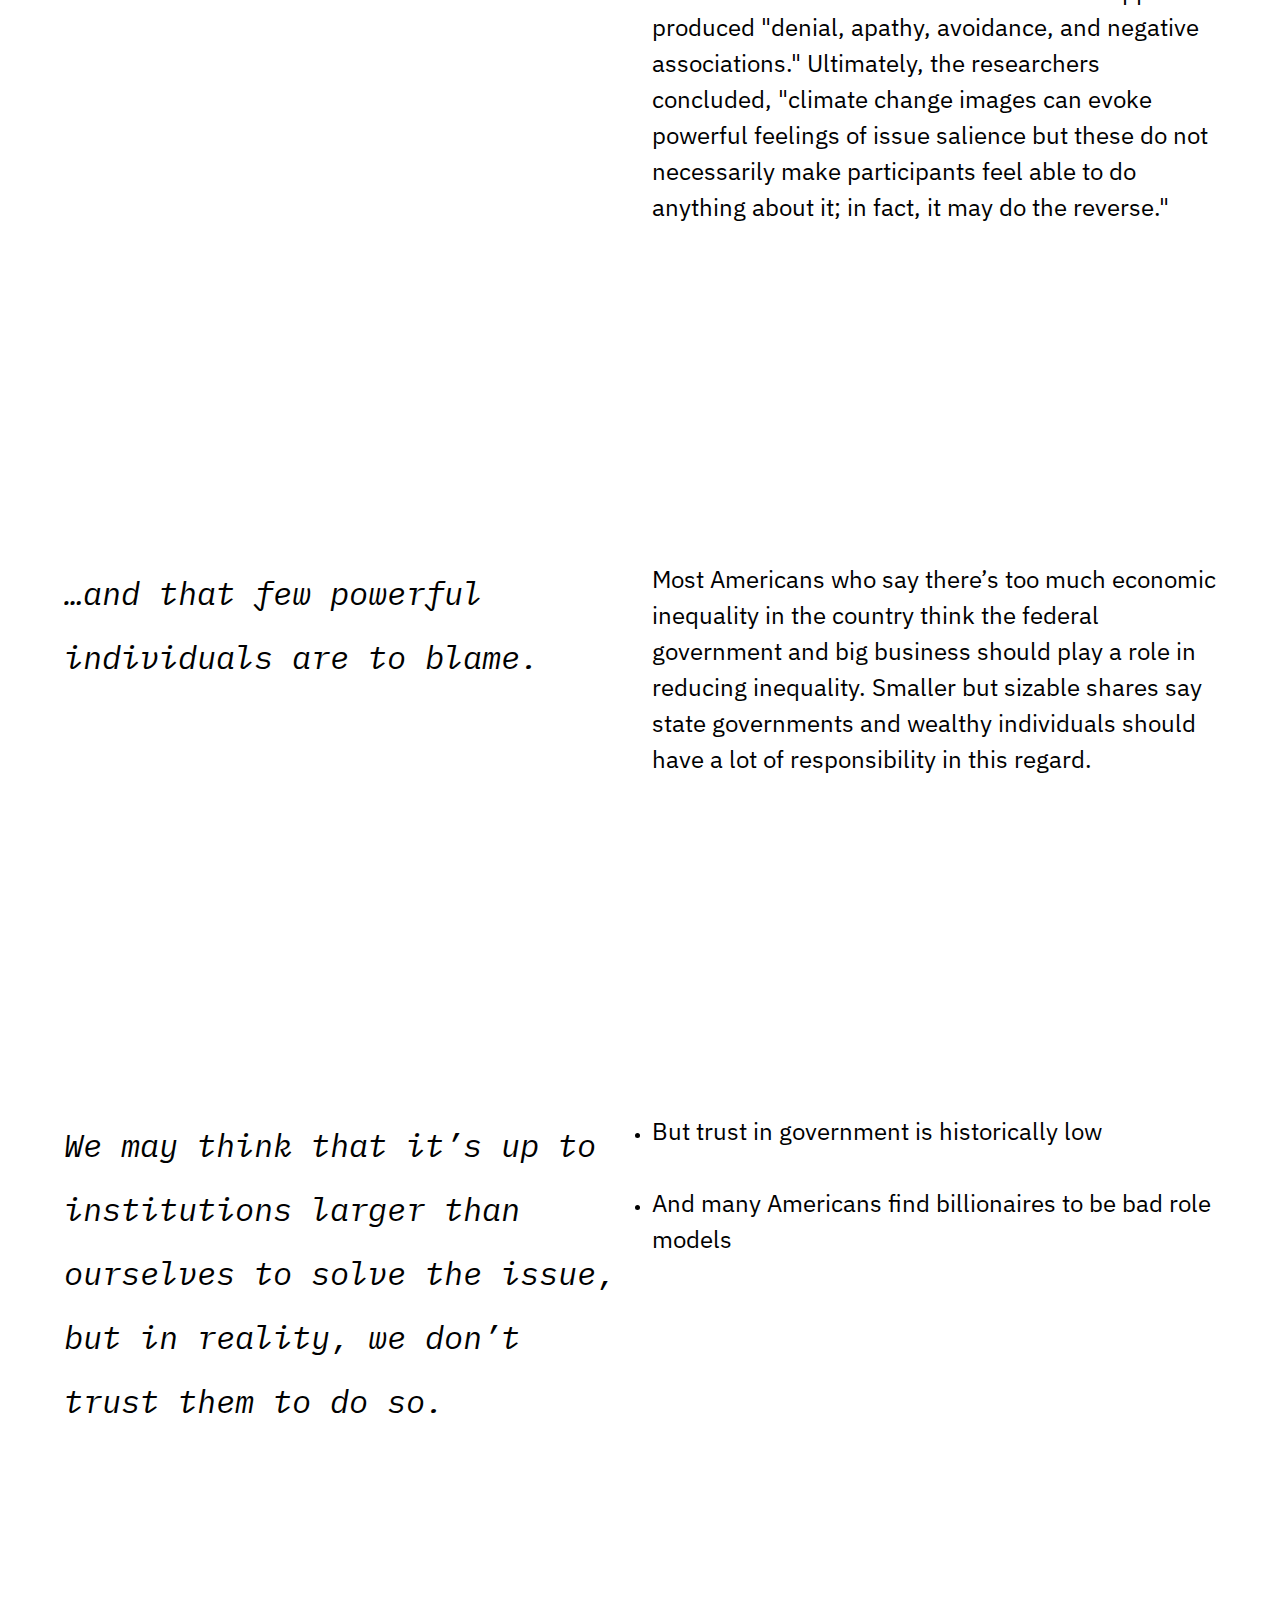
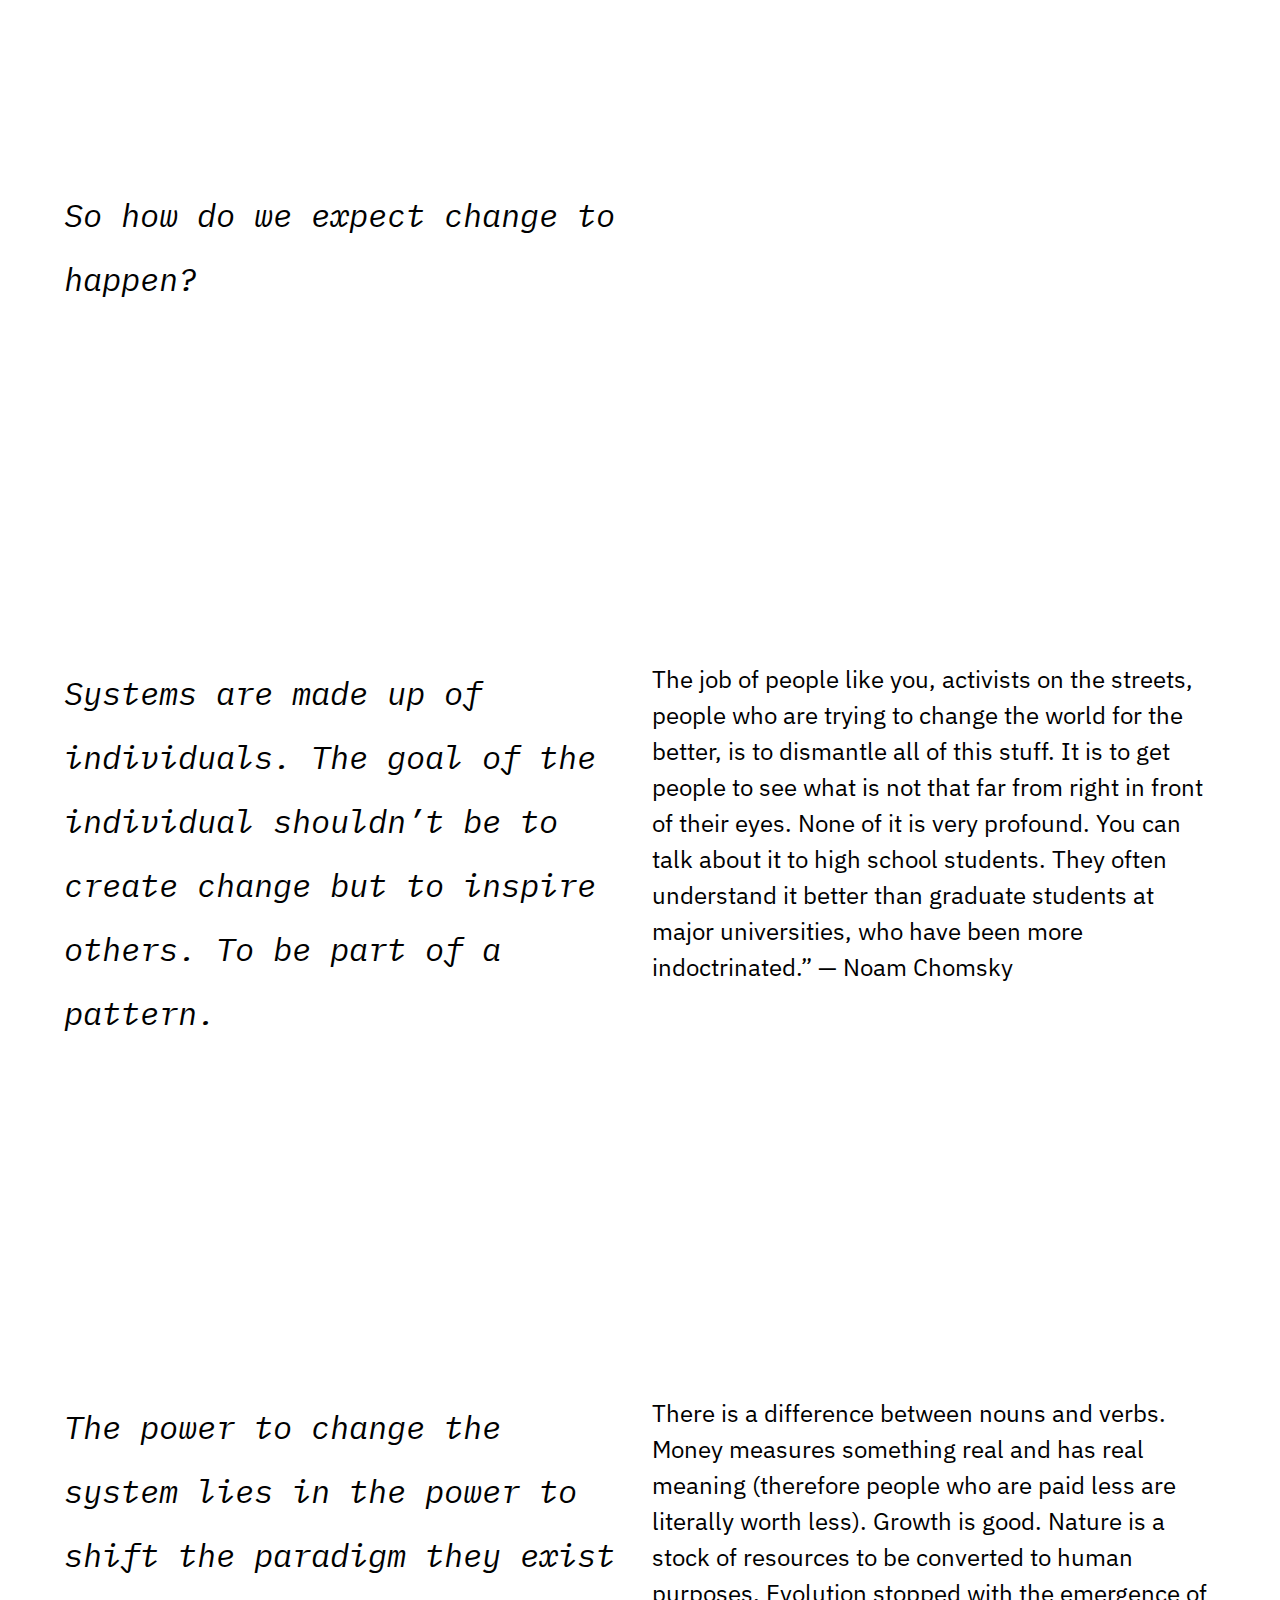
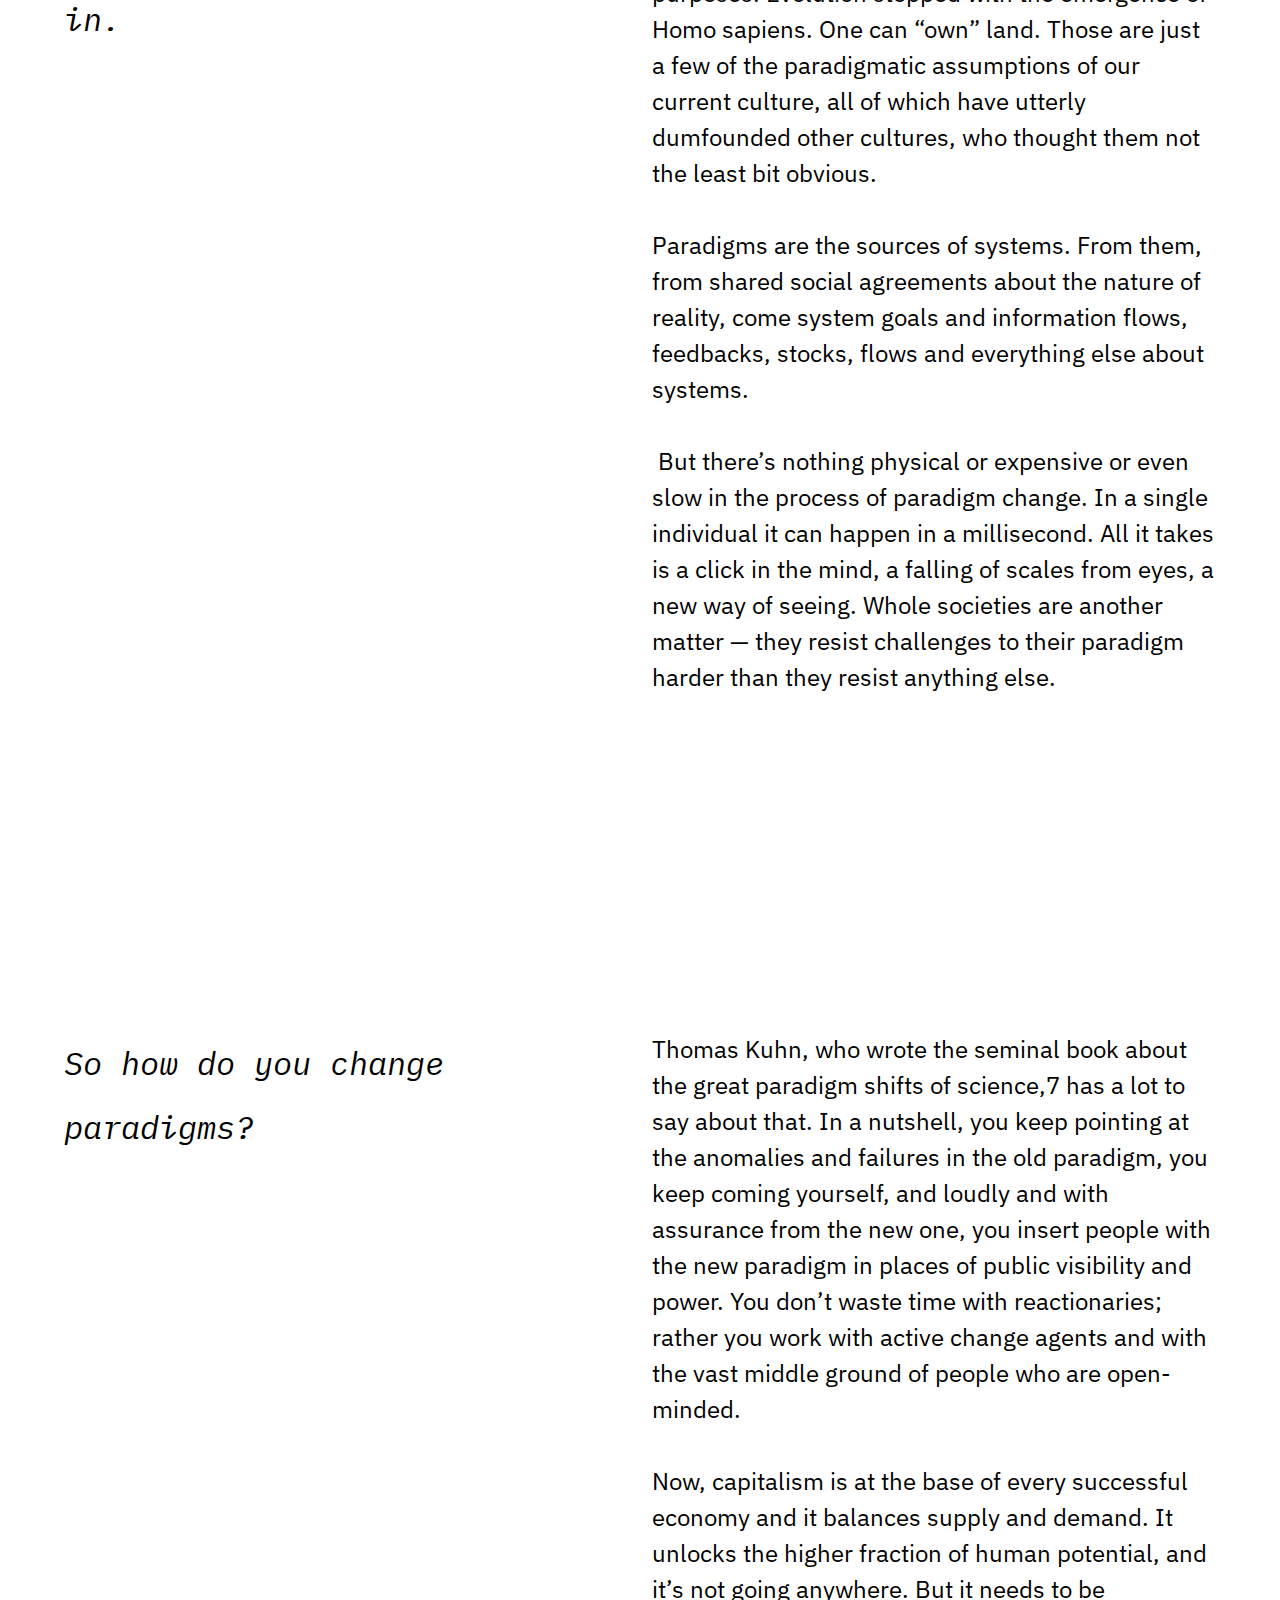
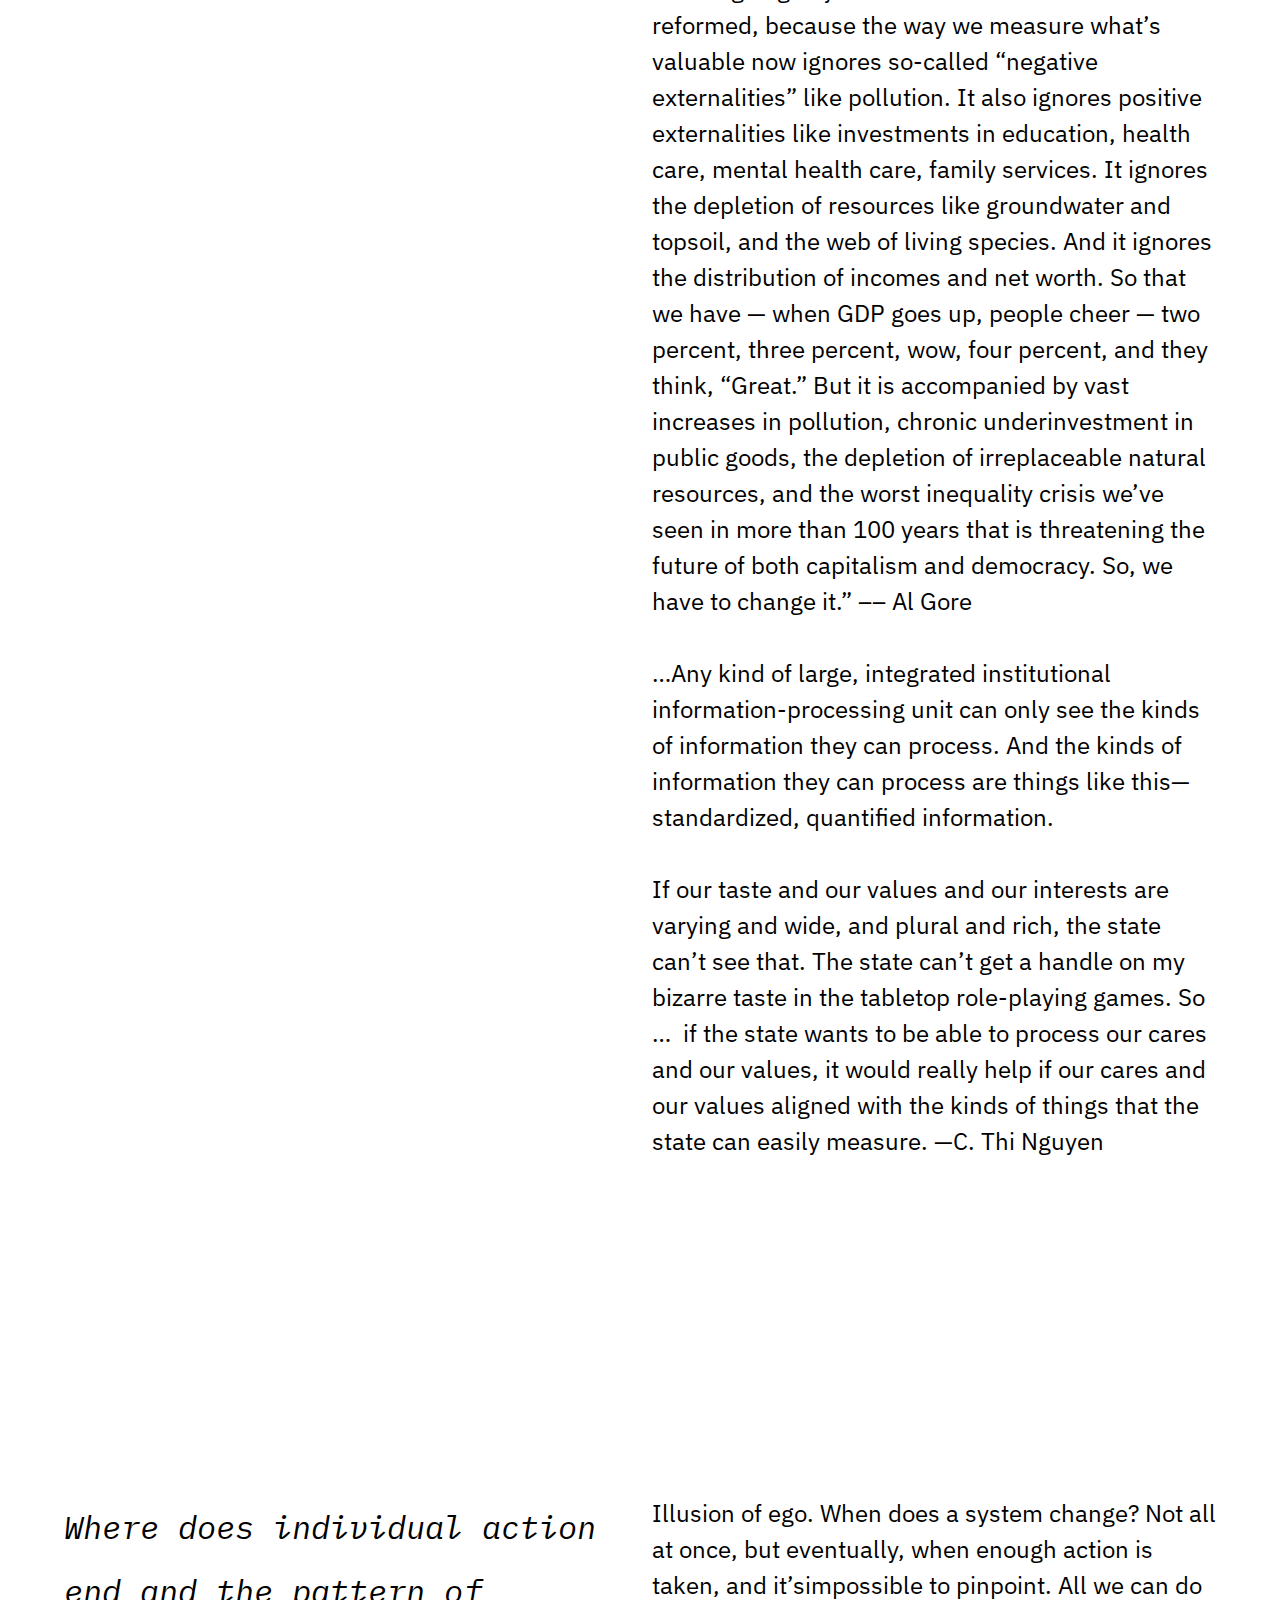
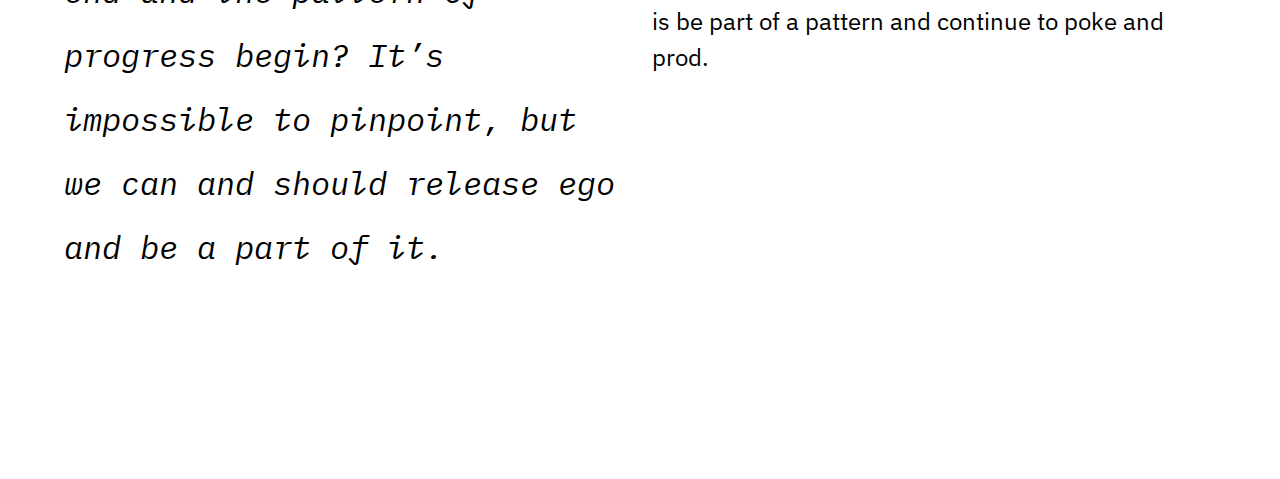
==== commit 1583baa2: "uploading broken particle test" ====
--- a/content.html
+++ b/content.html
@@ -16,7 +16,7 @@
                 <li><a href="index.html">experiments</a></li>
                 <li><a href="typestudies.html">type studies</a></li>
                 <li><a href="gridstudies.html">grid studies</a></li>
-                <li><a href=""content.html">content</a></li>
+                <li><a href="content.html">content</a></li>
     
             </ul>
         </nav>
--- a/style2.css
+++ b/style2.css
@@ -85,6 +85,13 @@
     line-height: 1.5em;
     padding-bottom: 1.5em;
 }
+
+canvas{
+    position: absolute;
+    top: 0;
+    left: 0;
+    overflow: hidden;
+}
 @media screen and (min-width: 900px){
 
     section{
@@ -98,5 +105,9 @@
         position: sticky;
         top: 50px;
     }
+
+    p{
+        font-size: 1.5rem;
+    }
     
 }